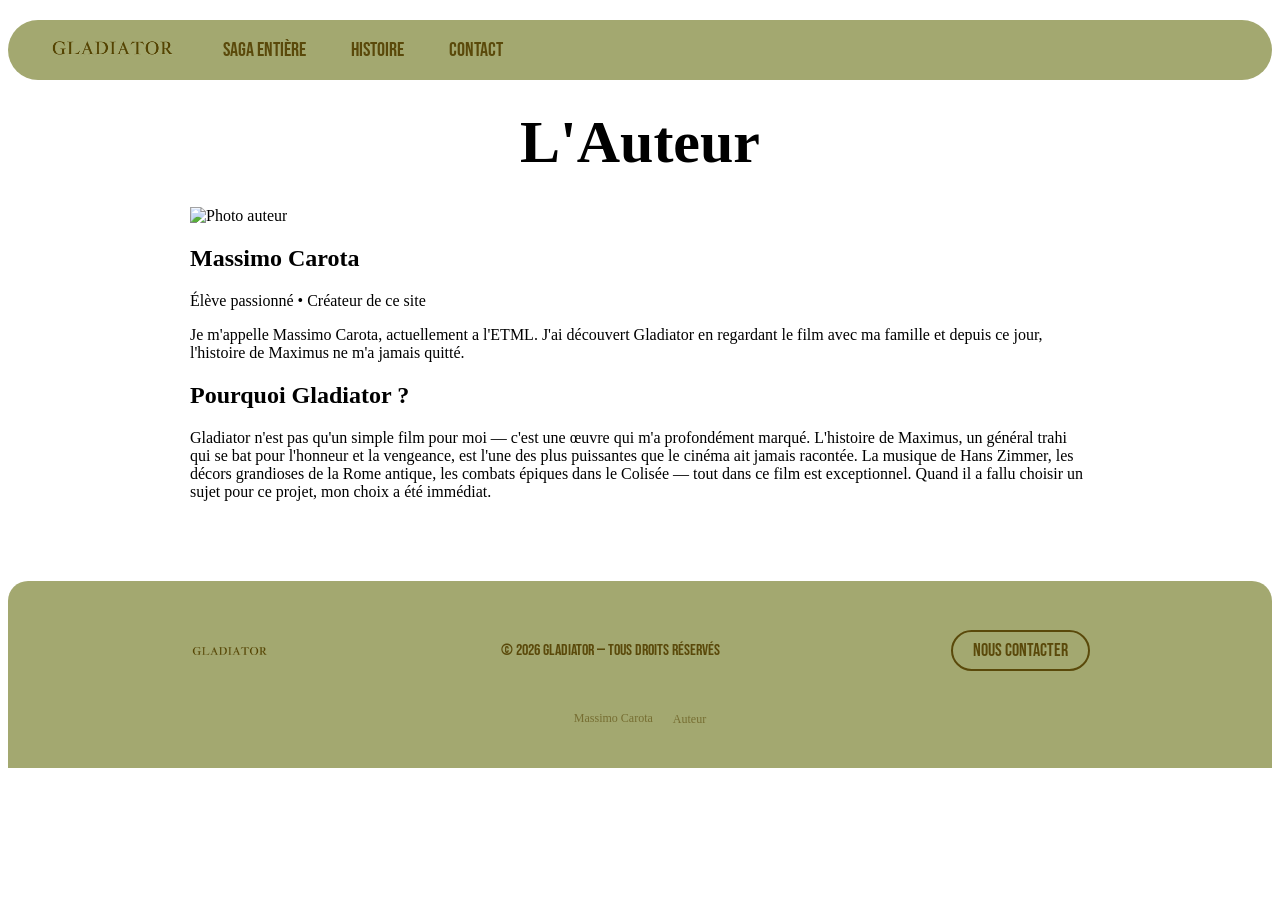
==== Site_projet/Auteur.html @ f1af2fa3 "Add files via upload" ====
<!DOCTYPE html>
<html lang="fr">
<head>
    <meta charset="UTF-8">
    <meta name="viewport" content="width=device-width, initial-scale=1.0">
    <title>Gladiator - Auteur</title>
    <link rel="stylesheet" href="stylesiteprojet.css">
    <link rel="preconnect" href="https://fonts.googleapis.com">
    <link rel="preconnect" href="https://fonts.gstatic.com" crossorigin>
    <link href="https://fonts.googleapis.com/css2?family=Bebas+Neue&display=swap" rel="stylesheet">
</head>
<body>

    
    <div class="saga_entière">
        <a href="Accueil.html">
            <img src="Gladiator_logo.png" width="130px" alt="Logo Gladiator">
        </a>
        <a href="Saga_entiere.html" class="lien_nav">Saga entière</a>
        <a href="Histoire.html" class="lien_nav">Histoire</a>
        <a href="Contact.html" class="lien_nav">Contact</a>
    </div>

    
    <div class="contenu">

        <h1 class="Titre_Accueil">L'Auteur</h1>

        
        <div class="auteur_profil">
            <img class="auteur_photo" src="https://randomuser.me/api/portraits/men/32.jpg" alt="Photo auteur">
            <div class="auteur_info">
                <h2 class="auteur_nom">Massimo Carota</h2>
                <p class="auteur_tag">Élève passionné • Créateur de ce site</p>
                <p class="auteur_bio">
                    Je m'appelle Massimo Carota, actuellement a l'ETML. J'ai découvert Gladiator en regardant le film avec ma famille 
                    et depuis ce jour, l'histoire de Maximus ne m'a jamais quitté.
                </p>
            </div>
        </div>

        
        <div class="auteur_section">
            <h2 class="histoire_section_titre">Pourquoi Gladiator ?</h2>
            <p class="histoire_texte">
                Gladiator n'est pas qu'un simple film pour moi — c'est une œuvre qui m'a 
                profondément marqué. L'histoire de Maximus, un général trahi qui se bat 
                pour l'honneur et la vengeance, est l'une des plus puissantes que le cinéma 
                ait jamais racontée. La musique de Hans Zimmer, les décors grandioses de 
                la Rome antique, les combats épiques dans le Colisée — tout dans ce film 
                est exceptionnel. Quand il a fallu choisir un sujet pour ce projet, 
                mon choix a été immédiat.
            </p>
        </div>

    </div>

    
    <footer class="footer">
        <div class="footer_contenu">
            <img src="Gladiator_logo.png" width="80px" alt="Logo Gladiator">
            <p class="footer_texte">© 2026 Gladiator — Tous droits réservés</p>
            <a href="Contact.html" class="footer_bouton">Nous contacter</a>
        </div>
        <div class="footer_bas">
            <p class="footer_auteur">Massimo Carota</p>
            <a href="Auteur.html" class="footer_lien_auteur">Auteur</a>
        </div>
    </footer>

</body>
</html>
---- Site_projet/stylesiteprojet.css ----
.saga_entière {
    background-color: rgba(152, 158, 95, 0.89);
    border-radius: 50px;
    height: 60px;
    display: flex;
    align-items: center;
    gap: 45px;
    padding: 0 40px;
    position: sticky;
    top: 20px;
    z-index: 2;
    margin: auto;
}

.lien_nav {
    font-family: 'Bebas Neue', sans-serif;
    font-size: 20px;
    color: rgb(90, 73, 10);
    text-decoration: none;
}

.lien_nav:hover {
    opacity: 0.7;
}


.banniere {
    display: block;
    width: 100%;
    border-radius: 10px;
    margin-top: 10px;
}


.contenu {
    max-width: 900px;
    margin: 40px auto;
    padding: 0 20px;
}


.Titre_Accueil {
    font-family: Cambria, Georgia, serif;
    font-size: 60px;
    text-align: center;
    margin-bottom: 30px;
}

.image_gladiator_accueil {
    display: block;
    margin: 0 auto 40px auto;
    border-radius: 25px;
}


.nom_personnage {
    font-size: 32px;
    margin-bottom: 15px;
}

.section_personnage {
    overflow: hidden;
    margin-bottom: 60px;
}

.image_personnage {
    float: right;
    border-radius: 50%;
    width: 300px;
    margin-left: 20px;
    margin-bottom: 10px;
}

.texte_personnage {
    font-size: 16px;
    line-height: 1.7;
}


.footer {
    background-color: rgba(152, 158, 95, 0.89);
    border-radius: 20px 20px 0 0;
    margin-top: 80px;
    padding: 30px 20px;
}

.footer_contenu {
    max-width: 900px;
    margin: auto;
    display: flex;
    align-items: center;
    justify-content: space-between;
}

.footer_texte {
    font-family: 'Bebas Neue', sans-serif;
    font-size: 16px;
    color: rgb(90, 73, 10);
}

.footer_bouton {
    font-family: 'Bebas Neue', sans-serif;
    font-size: 18px;
    color: rgb(90, 73, 10);
    text-decoration: none;
    border: 2px solid rgb(90, 73, 10);
    padding: 8px 20px;
    border-radius: 50px;
    transition: 0.3s;
}

.footer_bouton:hover {
    background-color: rgb(90, 73, 10);
    color: rgba(152, 158, 95, 0.89);
}

.footer_auteur {
    text-align: center;
    font-size: 12px;
    color: rgb(90, 73, 10);
    margin-top: 10px;
    opacity: 0.6;
}


.films_grid {
    display: flex;
    gap: 40px;
    margin-top: 40px;
    margin-bottom: 60px;
}

.film_carte {
    flex: 1;
}

.film_titre {
    font-size: 20px;
    font-weight: bold;
    margin-bottom: 10px;
}

.film_texte {
    font-size: 15px;
    line-height: 1.6;
    margin-bottom: 15px;
}

.film_affiche {
    width: 100%;
    border-radius: 10px;
}


.citations_section {
    background-color: rgba(152, 158, 95, 0.2);
    border-radius: 20px;
    padding: 30px 40px;
    margin-bottom: 60px;
}

.citations_intro {
    font-size: 30px;
    margin-bottom: 20px;
}

.citation {
    font-size: 22px;
    font-weight: bold;
    margin: 40px 0;
    border-left: none;
}
.video_container video {
    display: block;
    width: 100%;
    border-radius: 15px;
}

.footer_bas {
    display: flex;
    justify-content: center;
    align-items: center;
    gap: 20px;
    margin-top: 10px;
}

.footer_lien_auteur {
    font-size: 12px;
    color: rgb(90, 73, 10);
    opacity: 0.6;
    text-decoration: none;
}

.footer_lien_auteur:hover {
    opacity: 1;
    text-decoration: underline;
}


.contact_intro {
    text-align: center;
    font-size: 18px;
    opacity: 0.7;
    margin-bottom: 40px;
    margin-top: -20px;
}

.formulaire_container {
    background-color: rgba(152, 158, 95, 0.2);
    border-radius: 20px;
    padding: 40px;
    max-width: 600px;
    margin: 0 auto 60px auto;
    display: flex;
    flex-direction: column;
    gap: 20px;
}

.champ {
    display: flex;
    flex-direction: column;
    gap: 6px;
}

.champ_label {
    font-family: 'Bebas Neue', sans-serif;
    font-size: 18px;
    color: rgb(90, 73, 10);
}

.champ_input {
    padding: 10px 15px;
    border-radius: 10px;
    border: 2px solid rgba(90, 73, 10, 0.3);
    background-color: rgba(255, 255, 255, 0.6);
    font-size: 15px;
    outline: none;
    transition: 0.3s;
}

.champ_input:focus {
    border-color: rgb(90, 73, 10);
    background-color: white;
}

.champ_textarea {
    padding: 10px 15px;
    border-radius: 10px;
    border: 2px solid rgba(90, 73, 10, 0.3);
    background-color: rgba(255, 255, 255, 0.6);
    font-size: 15px;
    outline: none;
    transition: 0.3s;
    height: 150px;
    resize: vertical;
}

.champ_textarea:focus {
    border-color: rgb(90, 73, 10);
    background-color: white;
}

.formulaire_bouton {
    font-family: 'Bebas Neue', sans-serif;
    font-size: 20px;
    color: rgb(90, 73, 10);
    background-color: transparent;
    border: 2px solid rgb(90, 73, 10);
    padding: 12px;
    border-radius: 50px;
    cursor: pointer;
    transition: 0.3s;
}

.formulaire_bouton:hover {
    background-color: rgb(90, 73, 10);
    color: rgba(152, 158, 95, 0.89);
}
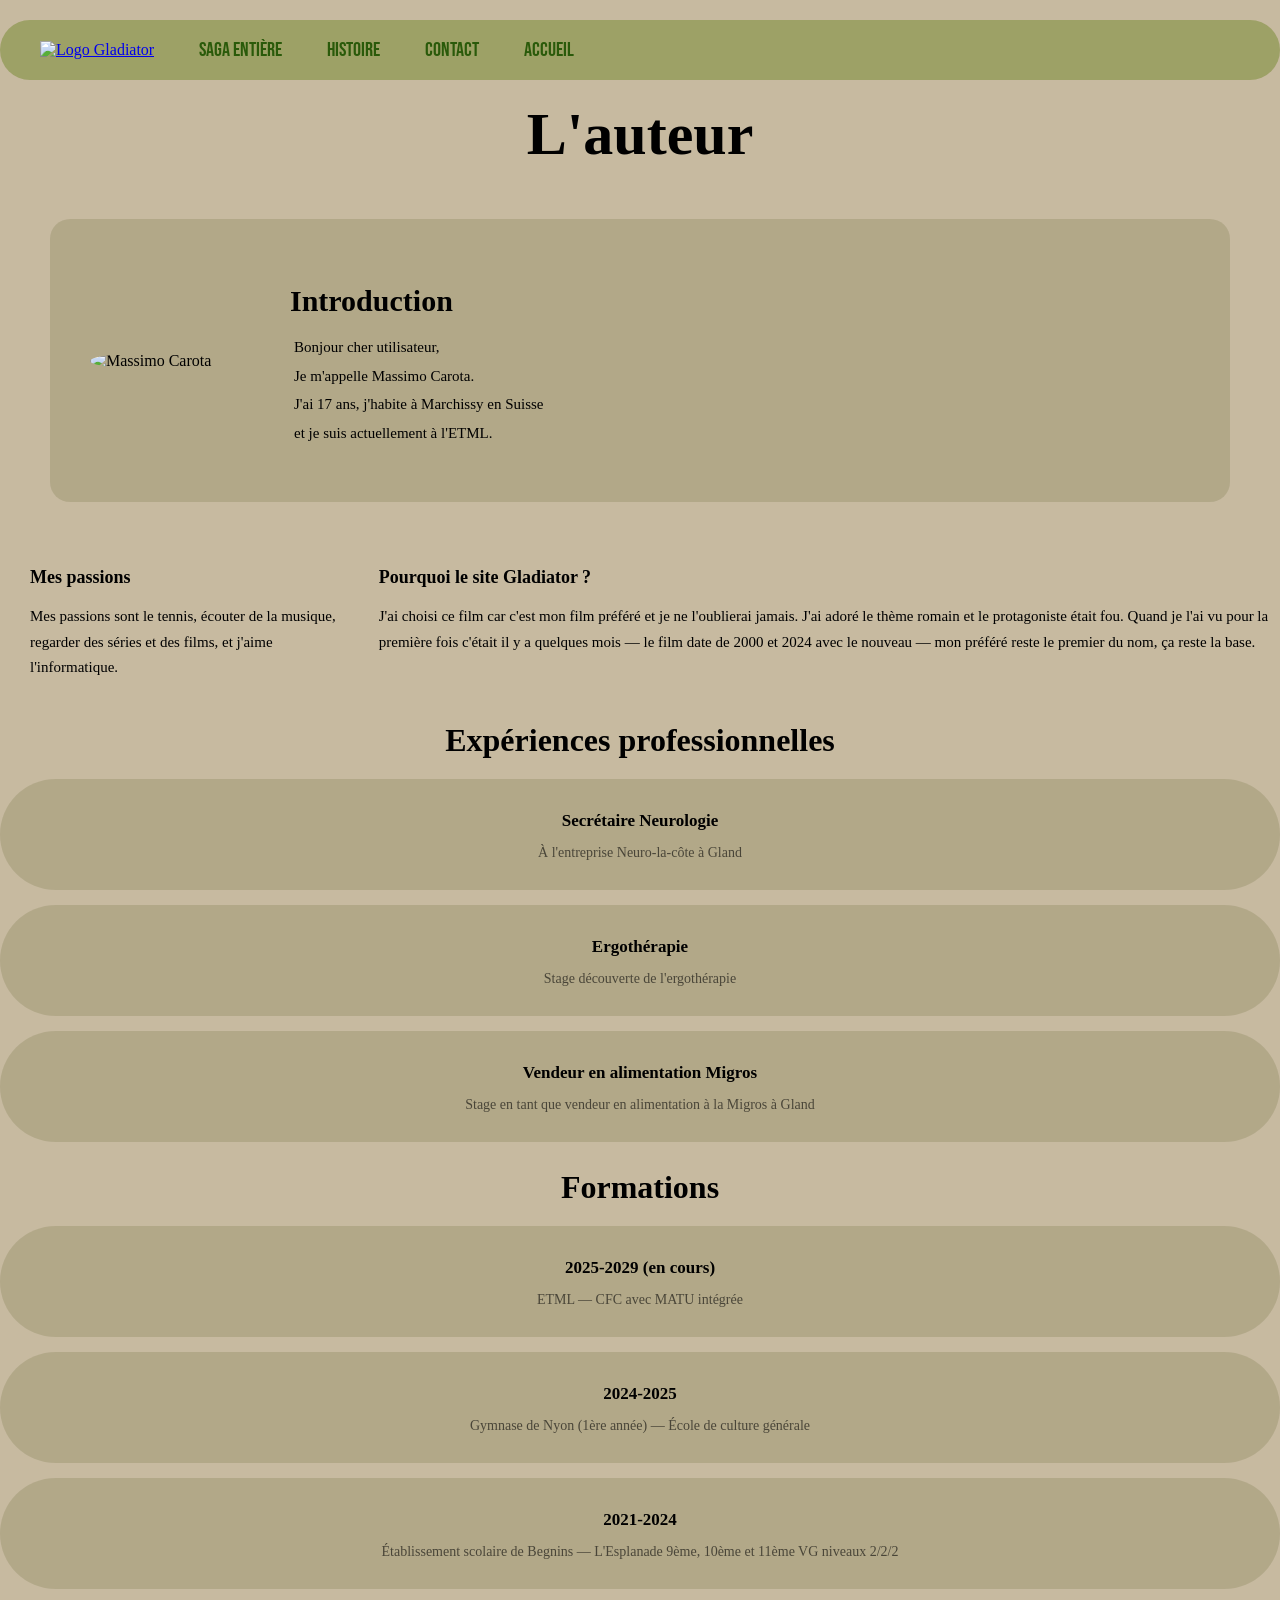
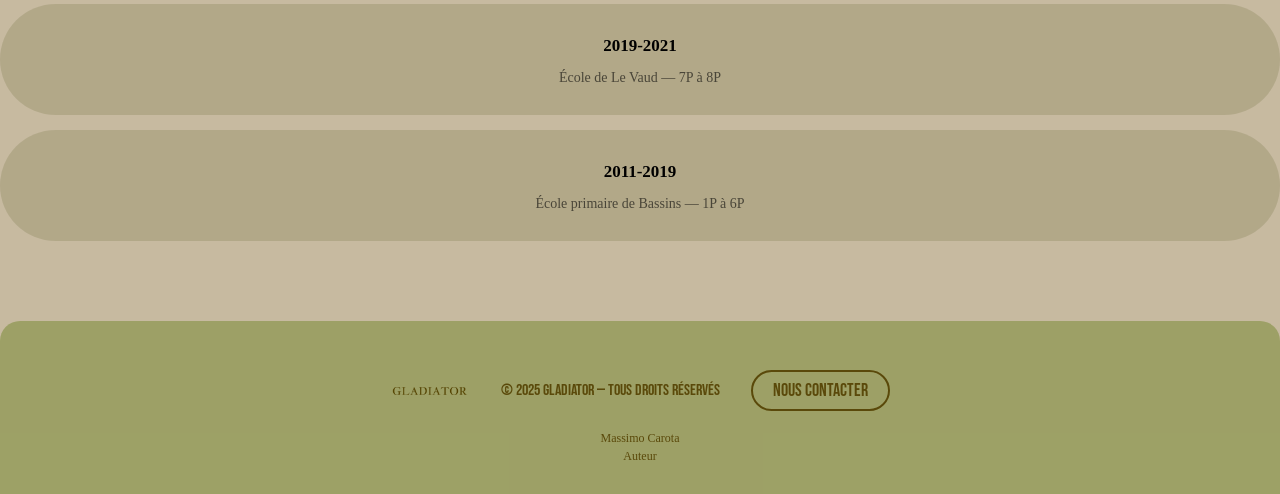
==== commit 6eb074d2: "Add files via upload" ====
--- a/Site_projet/Auteur.html
+++ b/Site_projet/Auteur.html
@@ -8,58 +8,116 @@
     <link rel="preconnect" href="https://fonts.googleapis.com">
     <link rel="preconnect" href="https://fonts.gstatic.com" crossorigin>
     <link href="https://fonts.googleapis.com/css2?family=Bebas+Neue&display=swap" rel="stylesheet">
+    <link rel="icon" type="image/jpg" href="faviconlogo.jpg">
 </head>
 <body>
-
-    
     <div class="saga_entière">
-        <a href="Accueil.html">
-            <img src="Gladiator_logo.png" width="130px" alt="Logo Gladiator">
+        <a href="index.html">
+            <img src="./dossier_photos/Gladiator_logo.png" width="130px" alt="Logo Gladiator">
         </a>
         <a href="Saga_entiere.html" class="lien_nav">Saga entière</a>
         <a href="Histoire.html" class="lien_nav">Histoire</a>
         <a href="Contact.html" class="lien_nav">Contact</a>
+        <a href="index.html" class="lien_nav">Accueil</a>
     </div>
-
-    
     <div class="contenu">
-
-        <h1 class="Titre_Accueil">L'Auteur</h1>
-
-        
+        <h1 class="Titre_Accueil">L'auteur</h1>
         <div class="auteur_profil">
-            <img class="auteur_photo" src="https://randomuser.me/api/portraits/men/32.jpg" alt="Photo auteur">
+            <img class="auteur_photo" src="./dossier_photos/Massimo.jpg" alt="Massimo Carota">
             <div class="auteur_info">
-                <h2 class="auteur_nom">Massimo Carota</h2>
-                <p class="auteur_tag">Élève passionné • Créateur de ce site</p>
+                <h2 class="auteur_info_titre">Introduction</h2>
                 <p class="auteur_bio">
-                    Je m'appelle Massimo Carota, actuellement a l'ETML. J'ai découvert Gladiator en regardant le film avec ma famille 
-                    et depuis ce jour, l'histoire de Maximus ne m'a jamais quitté.
+                    Bonjour cher utilisateur,<br>
+                    Je m'appelle Massimo Carota.<br>
+                    J'ai 17 ans, j'habite à Marchissy en Suisse<br>
+                    et je suis actuellement à l'ETML.
                 </p>
             </div>
         </div>
+        <div class="auteur_deux_colonnes">
+            <div>
+                <h2 class="auteur_section_titre">Mes passions</h2>
+                <p class="auteur_texte">
+                    Mes passions sont le tennis, écouter de la musique, 
+                    regarder des séries et des films, et j'aime l'informatique.
+                </p>
+            </div>
+            <div>
+                <h2 class="auteur_section_titre">Pourquoi le site Gladiator ?</h2>
+                <p class="auteur_texte">
+                    J'ai choisi ce film car c'est mon film préféré et je ne 
+                    l'oublierai jamais. J'ai adoré le thème romain et le 
+                    protagoniste était fou. Quand je l'ai vu pour la première 
+                    fois c'était il y a quelques mois — le film date de 2000 
+                    et 2024 avec le nouveau — mon préféré reste le premier 
+                    du nom, ça reste la base.
+                </p>
+            </div>
+        </div>
+        <div>
+            <h2 class="auteur_grand_titre">Expériences professionnelles</h2>
+            <div class="auteur_liste">
 
-        
-        <div class="auteur_section">
-            <h2 class="histoire_section_titre">Pourquoi Gladiator ?</h2>
-            <p class="histoire_texte">
-                Gladiator n'est pas qu'un simple film pour moi — c'est une œuvre qui m'a 
-                profondément marqué. L'histoire de Maximus, un général trahi qui se bat 
-                pour l'honneur et la vengeance, est l'une des plus puissantes que le cinéma 
-                ait jamais racontée. La musique de Hans Zimmer, les décors grandioses de 
-                la Rome antique, les combats épiques dans le Colisée — tout dans ce film 
-                est exceptionnel. Quand il a fallu choisir un sujet pour ce projet, 
-                mon choix a été immédiat.
-            </p>
+                <div>
+                    <div  class="auteur_item">
+                        <p class="auteur_item_titre">Secrétaire Neurologie</p>
+                        <p class="auteur_item_texte">À l'entreprise Neuro-la-côte à Gland</p>
+                    </div>
+                </div>
+                <div>
+                    <div  class="auteur_item">
+                        <p class="auteur_item_titre">Ergothérapie</p>
+                        <p class="auteur_item_texte">Stage découverte de l'ergothérapie</p>
+                    </div>
+                </div>
+                <div>
+                    <div  class="auteur_item">
+                        <p class="auteur_item_titre">Vendeur en alimentation Migros</p>
+                        <p class="auteur_item_texte">Stage en tant que vendeur en alimentation à la Migros à Gland</p>
+                    </div>
+                </div>
+            </div>
         </div>
-
+        <div>
+            <h2 class="auteur_grand_titre">Formations</h2>
+            <div class="auteur_liste">
+                <div>
+                    <div class="auteur_item">
+                        <p class="auteur_item_titre">2025-2029 (en cours)</p>
+                        <p class="auteur_item_texte">ETML — CFC avec MATU intégrée</p>
+                    </div>
+                </div>
+                <div>
+                    <div class="auteur_item">
+                        <p class="auteur_item_titre">2024-2025</p>
+                        <p class="auteur_item_texte">Gymnase de Nyon (1ère année) — École de culture générale</p>
+                    </div>
+                </div>
+                <div>
+                    <div class="auteur_item">
+                        <p class="auteur_item_titre">2021-2024</p>
+                        <p class="auteur_item_texte">Établissement scolaire de Begnins — L'Esplanade 9ème, 10ème et 11ème VG niveaux 2/2/2</p>
+                    </div>
+                </div>
+                <div>
+                    <div class="auteur_item">
+                        <p class="auteur_item_titre">2019-2021</p>
+                        <p class="auteur_item_texte">École de Le Vaud — 7P à 8P</p>
+                    </div>
+                </div>
+                <div>
+                    <div class="auteur_item">
+                        <p class="auteur_item_titre">2011-2019</p>
+                        <p class="auteur_item_texte">École primaire de Bassins — 1P à 6P</p>
+                    </div>
+                </div>
+            </div>
+        </div>
     </div>
-
-    
     <footer class="footer">
         <div class="footer_contenu">
-            <img src="Gladiator_logo.png" width="80px" alt="Logo Gladiator">
-            <p class="footer_texte">© 2026 Gladiator — Tous droits réservés</p>
+            <img src="./Dossier_photos/Gladiator_logo.png" width="80px" alt="Logo Gladiator">
+            <p class="footer_texte">© 2025 Gladiator — Tous droits réservés</p>
             <a href="Contact.html" class="footer_bouton">Nous contacter</a>
         </div>
         <div class="footer_bas">
@@ -67,6 +125,5 @@
             <a href="Auteur.html" class="footer_lien_auteur">Auteur</a>
         </div>
     </footer>
-
 </body>
 </html>
--- a/Site_projet/stylesiteprojet.css
+++ b/Site_projet/stylesiteprojet.css
@@ -1,4 +1,9 @@
 
+body{
+    margin: auto;
+    align-items: center;
+    background-color: rgb(199, 186, 160);
+}
 .saga_entière {
     background-color: rgba(152, 158, 95, 0.89);
     border-radius: 50px;
@@ -16,68 +21,70 @@
 .lien_nav {
     font-family: 'Bebas Neue', sans-serif;
     font-size: 20px;
-    color: rgb(90, 73, 10);
+    color: rgb(42, 90, 10);
     text-decoration: none;
 }
 
 .lien_nav:hover {
-    opacity: 0.7;
-}
-
+    color:blue
+}
 
 .banniere {
+    position: relative;
     display: block;
     width: 100%;
     border-radius: 10px;
     margin-top: 10px;
-}
-
-
-.contenu {
-    max-width: 900px;
-    margin: 40px auto;
-    padding: 0 20px;
-}
+    top: 10px;
+}
+
 
 
 .Titre_Accueil {
     font-family: Cambria, Georgia, serif;
     font-size: 60px;
     text-align: center;
-    margin-bottom: 30px;
+    
 }
 
 .image_gladiator_accueil {
     display: block;
-    margin: 0 auto 40px auto;
+    margin: 40px auto;
     border-radius: 25px;
 }
-
 
 .nom_personnage {
     font-size: 32px;
-    margin-bottom: 15px;
-}
-
-.section_personnage {
-    overflow: hidden;
-    margin-bottom: 60px;
+    margin: 30px;
 }
 
 .image_personnage {
     float: right;
     border-radius: 50%;
-    width: 300px;
+    width: 180px;
+    height: auto;
     margin-left: 20px;
     margin-bottom: 10px;
 }
 
 .texte_personnage {
+    position: relative;
+    margin-left: 80px;
     font-size: 16px;
     line-height: 1.7;
 }
 
-
+.histoire_section_titre{
+    margin-left: 30px;
+}
+
+.histoire_texte{
+    margin-left: 80px;
+}
+
+.anecdotes{
+    margin-left: 30px;
+}
 .footer {
     background-color: rgba(152, 158, 95, 0.89);
     border-radius: 20px 20px 0 0;
@@ -86,17 +93,17 @@
 }
 
 .footer_contenu {
-    max-width: 900px;
+    width: 500px;
     margin: auto;
     display: flex;
     align-items: center;
-    justify-content: space-between;
 }
 
 .footer_texte {
     font-family: 'Bebas Neue', sans-serif;
     font-size: 16px;
     color: rgb(90, 73, 10);
+    margin: auto;
 }
 
 .footer_bouton {
@@ -107,7 +114,7 @@
     border: 2px solid rgb(90, 73, 10);
     padding: 8px 20px;
     border-radius: 50px;
-    transition: 0.3s;
+    
 }
 
 .footer_bouton:hover {
@@ -116,13 +123,29 @@
 }
 
 .footer_auteur {
-    text-align: center;
+    position: relative;
+    margin: auto;
     font-size: 12px;
     color: rgb(90, 73, 10);
-    margin-top: 10px;
-    opacity: 0.6;
-}
-
+}
+
+.footer_bas {
+    text-align: center;
+    margin: auto;
+}
+
+.footer_lien_auteur {
+    position: relative;
+    margin: auto;
+    font-size: 12px;
+    color: rgb(90, 73, 10);
+    text-decoration: none;
+    
+}
+
+.footer_lien_auteur:hover {
+    color: blue
+}
 
 .films_grid {
     display: flex;
@@ -131,150 +154,204 @@
     margin-bottom: 60px;
 }
 
-.film_carte {
-    flex: 1;
-}
 
 .film_titre {
+    font-size:35px;
+    text-align: center;
+    font-weight: bold;
+    margin-bottom: 10px;
+}
+
+.film_texte {
     font-size: 20px;
-    font-weight: bold;
-    margin-bottom: 10px;
-}
-
-.film_texte {
-    font-size: 15px;
     line-height: 1.6;
-    margin-bottom: 15px;
-}
+    
+}
+
 
 .film_affiche {
-    width: 100%;
+    width: 300px;
     border-radius: 10px;
+    position: relative;
+    margin-left: 280px;
 }
 
 
 .citations_section {
     background-color: rgba(152, 158, 95, 0.2);
     border-radius: 20px;
-    padding: 30px 40px;
+    padding: 40px;
     margin-bottom: 60px;
 }
 
 .citations_intro {
     font-size: 30px;
-    margin-bottom: 20px;
 }
 
 .citation {
     font-size: 22px;
     font-weight: bold;
-    margin: 40px 0;
-    border-left: none;
+    margin: 40px 0px;
 }
 .video_container video {
+    height: 500px;
+    width: 1400px;
+    border-radius: 10px;
+}
+
+.nav_side{
+    position: absolute;
+    position: fixed;
+    top: 90px;
+    border: solid;
+    background-color: rgb(162, 170, 113);
+    max-width: 300px;
+    line-height: 2;
+    margin-right: 0px;
+    height: 100%;
+    font-size: 14px;
+
+
+    
+}
+.contact_titre {
+    position: relative;
+    top: 30px;
+    font-size: 50px;
+    text-align: center;
+    margin: auto;
+    margin: 50px;
+}
+
+.label_simple {
+    font-size: 20px;
+    color: rgb(102, 92, 55);
     display: block;
-    width: 100%;
-    border-radius: 15px;
-}
-
-.footer_bas {
-    display: flex;
-    justify-content: center;
+    margin: 10px;
+}
+
+.label_simple_check{
+    position: relative;
+    color: rgb(102, 92, 55);
+    display: inline;
+    font-size: 20px;
+    margin-top: 80px;
+}
+
+.input_simple {
+    padding: 8px 10px;
+    border: none;
+    border-radius: 10px;
+    background-color: rgba(152, 158, 95, 0.25);
+    font-size: 15px;
+    outline: none;
+}
+
+.formulaire_simple{
+    position: relative;
+    margin: auto;
+    text-align: center;
+    top: 50px;
+}
+
+textarea {
+    height: 30px;
+    border: none;
+    border-radius: 5px;
+    background-color: rgba(152, 158, 95, 0.25);
+    font-size: 15px;
+}
+
+.bouton_simple {
+    margin-top: 20px;
+    padding: 10px;
+    font-family: 'Bebas Neue', sans-serif;
+    font-size: 18px;
+    color: rgb(90, 73, 10);
+    background-color: transparent;
+    border: 2px solid rgb(90, 73, 10);
+    border-radius: 50px;
+}
+
+.bouton_simple:hover {
+    background-color: rgb(90, 73, 10);
+    color: rgba(152, 158, 95, 0.89);
+}
+
+.auteur_profil {
+    display: flex;
     align-items: center;
-    gap: 20px;
-    margin-top: 10px;
-}
-
-.footer_lien_auteur {
-    font-size: 12px;
-    color: rgb(90, 73, 10);
-    opacity: 0.6;
-    text-decoration: none;
-}
-
-.footer_lien_auteur:hover {
-    opacity: 1;
-    text-decoration: underline;
-}
-
-
-.contact_intro {
-    text-align: center;
-    font-size: 18px;
-    opacity: 0.7;
-    margin-bottom: 40px;
-    margin-top: -20px;
-}
-
-.formulaire_container {
-    background-color: rgba(152, 158, 95, 0.2);
+    background-color: rgba(65, 71, 3, 0.15);
     border-radius: 20px;
     padding: 40px;
-    max-width: 600px;
-    margin: 0 auto 60px auto;
+    margin: 50px;
+}
+
+.auteur_photo {
+    width: 164px;
+    border-radius: 100%;
+}
+
+.auteur_info_titre {
+    font-size: 30px;
+    font-weight: bold;
+    margin-bottom: 10px;
+    margin-left: 36px;
+}
+
+.auteur_bio {
+    font-size: 15px;
+    line-height: 1.9;
+    margin-left: 40px;
+}
+
+.auteur_deux_colonnes {
+    display: flex;
+}
+
+.auteur_section_titre {
+    font-size: 18px;
+    font-weight: bold;
+    margin-bottom: 16px;
+    margin-left: 30px;
+}
+
+.auteur_texte {
+    font-size: 15px;
+    line-height: 1.7;
+    margin-left: 30px;
+}
+
+
+.auteur_grand_titre {
+    font-size: 32px;
+    font-weight: bold;
+    margin-bottom: 20px;
+    text-align: center;
+}
+
+.auteur_liste {
     display: flex;
     flex-direction: column;
-    gap: 20px;
-}
-
-.champ {
-    display: flex;
-    flex-direction: column;
-    gap: 6px;
-}
-
-.champ_label {
-    font-family: 'Bebas Neue', sans-serif;
-    font-size: 18px;
-    color: rgb(90, 73, 10);
-}
-
-.champ_input {
-    padding: 10px 15px;
-    border-radius: 10px;
-    border: 2px solid rgba(90, 73, 10, 0.3);
-    background-color: rgba(255, 255, 255, 0.6);
-    font-size: 15px;
-    outline: none;
-    transition: 0.3s;
-}
-
-.champ_input:focus {
-    border-color: rgb(90, 73, 10);
-    background-color: white;
-}
-
-.champ_textarea {
-    padding: 10px 15px;
-    border-radius: 10px;
-    border: 2px solid rgba(90, 73, 10, 0.3);
-    background-color: rgba(255, 255, 255, 0.6);
-    font-size: 15px;
-    outline: none;
-    transition: 0.3s;
-    height: 150px;
-    resize: vertical;
-}
-
-.champ_textarea:focus {
-    border-color: rgb(90, 73, 10);
-    background-color: white;
-}
-
-.formulaire_bouton {
-    font-family: 'Bebas Neue', sans-serif;
-    font-size: 20px;
-    color: rgb(90, 73, 10);
-    background-color: transparent;
-    border: 2px solid rgb(90, 73, 10);
-    padding: 12px;
-    border-radius: 50px;
-    cursor: pointer;
-    transition: 0.3s;
-}
-
-.formulaire_bouton:hover {
-    background-color: rgb(90, 73, 10);
-    color: rgba(152, 158, 95, 0.89);
-}
-
+    gap: 15px;
+}
+
+.auteur_item {
+    display: flex;
+    background-color: rgba(65, 71, 3, 0.15);
+    border-radius: 100px;
+    padding: 15px 20px;
+    display: block;
+    text-align: center;
+}
+
+.auteur_item_titre {
+    font-weight: bold;
+    font-size: 17px;
+    margin-bottom: 8px;
+}
+
+.auteur_item_texte {
+    font-size: 14px;
+    color: rgba(0, 0, 0, 0.589);
+}
